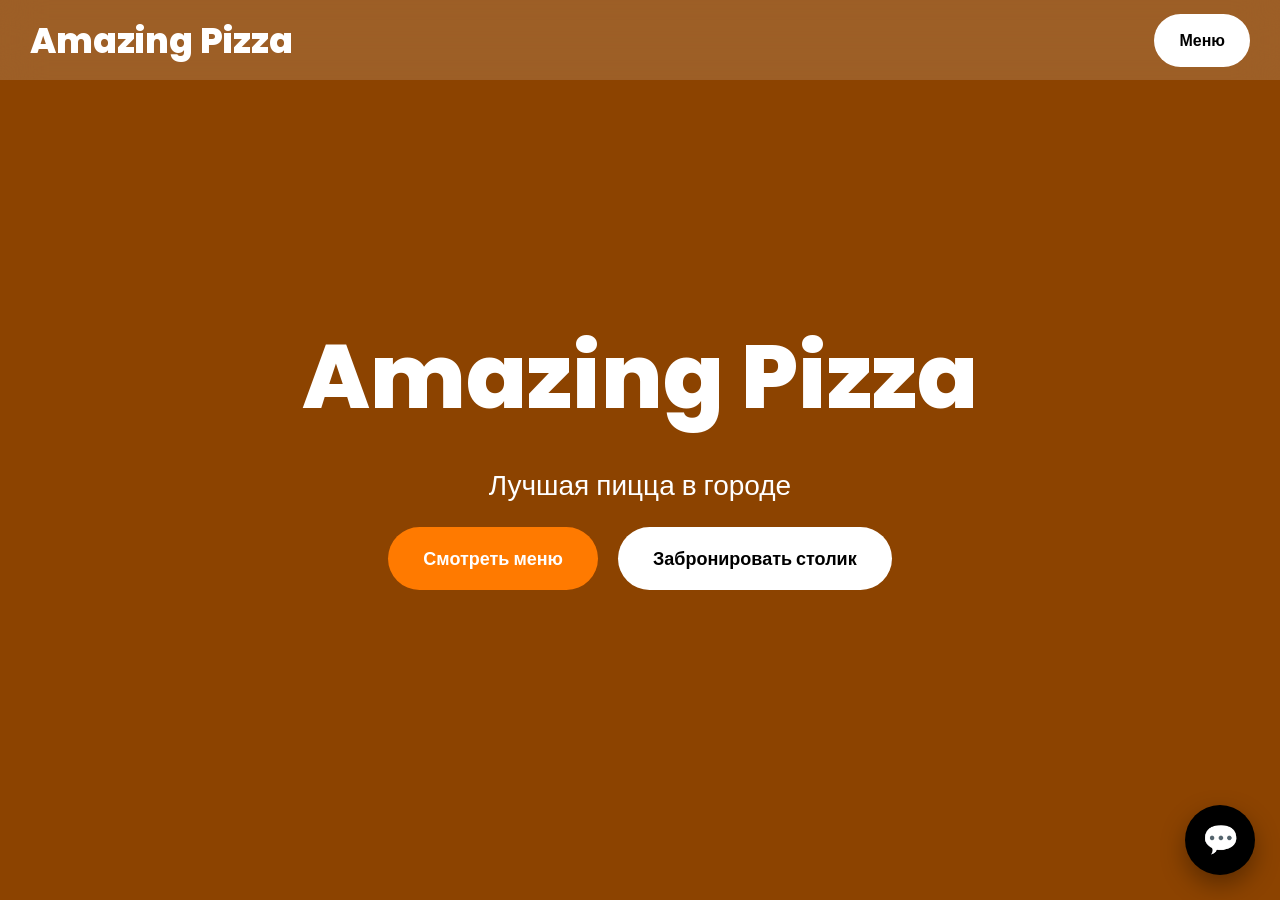
==== index.html @ a4b8d60e "почти готово" ====
<!DOCTYPE html>
<html lang="ru">
<head>
<meta charset="UTF-8">
<meta name="viewport" content="width=device-width, initial-scale=1.0">
<title>Amazing Pizza</title>

<link rel="stylesheet" href="style.css">

<link href="https://fonts.googleapis.com/css2?family=Poppins:wght@300;400;500;600;700;800&display=swap" rel="stylesheet">
</head>

<body>
<link rel="stylesheet" href="support.css">

<div id="support"></div>

<script>
fetch("support.html")
.then(r=>r.text())
.then(data=>{
document.getElementById("support").innerHTML=data;
});
</script>

<script src="support.js"></script>
<div class="navbar">

<div class="logo">
Amazing Pizza
</div>

<a href="menu.html" class="nav-btn">
Меню
</a>

</div>

<div class="hero">

<div class="overlay"></div>

<div class="hero-content">

<h1>
Amazing Pizza
</h1>

<p>
Лучшая пицца в городе
</p>

<div class="hero-buttons">

<a href="menu.html" class="hero-btn">
Смотреть меню
</a>

<button class="book-btn"
onclick="openModal()">

Забронировать столик

</button>

</div>

</div>

</div>

<!-- MODAL -->

<div class="modal" id="modal">

<div class="modal-box">

<h2>
Бронирование
</h2>

<div class="input-box">

<label>
Время
</label>

<input type="time">

</div>

<div class="input-box">

<label>
Столик
</label>

<select>

<option>Столик 1</option>
<option>Столик 2</option>
<option>Столик 3</option>
<option>Столик 4</option>
<option>Столик 5</option>
<option>Столик 6</option>
<option>Столик 7</option>
<option>Столик 8</option>
<option>Столик 9</option>
<option>Столик 10</option>
<option>Столик 11</option>
<option>Столик 12</option>

</select>

</div>

<div class="price">
500 грн
</div>

<div class="modal-buttons">

<button class="confirm-btn"
onclick="bookTable()">

Забронировать

</button>

<button class="cancel-btn"
onclick="closeModal()">

Отмена

</button>

</div>

</div>

</div>

<script src="main.js"></script>

</body>
</html>
---- style.css ----
*{
margin:0;
padding:0;
box-sizing:border-box;
font-family:'Poppins',sans-serif;
}

body{
background:#ff7a00;
overflow-x:hidden;
}

/* NAVBAR */

.navbar{
position:fixed;
top:0;
left:0;
width:100%;
height:80px;
padding:0 30px;
display:flex;
justify-content:space-between;
align-items:center;
background:rgba(255,255,255,0.15);
backdrop-filter:blur(20px);
z-index:999;
}

.logo{
font-size:35px;
font-weight:800;
color:white;
}

.nav-btn{
padding:14px 25px;
background:white;
color:black;
text-decoration:none;
border-radius:50px;
font-weight:700;
}

/* HERO */

.hero{
width:100%;
height:100vh;
background:url('https://images.unsplash.com/photo-1513104890138-7c749659a591');
background-size:cover;
background-position:center;
position:relative;
display:flex;
justify-content:center;
align-items:center;
}

.overlay{
position:absolute;
inset:0;
background:rgba(0,0,0,0.45);
}

.hero-content{
position:relative;
z-index:2;
text-align:center;
color:white;
}

.hero-content h1{
font-size:90px;
font-weight:800;
}

.hero-content p{
font-size:28px;
margin:20px 0;
}

.hero-buttons{
display:flex;
gap:20px;
justify-content:center;
flex-wrap:wrap;
}

.hero-btn,
.book-btn{
padding:18px 35px;
border:none;
border-radius:50px;
font-size:18px;
font-weight:700;
cursor:pointer;
text-decoration:none;
transition:0.3s;
}

.hero-btn{
background:#ff7a00;
color:white;
}

.book-btn{
background:white;
color:black;
}

.hero-btn:hover,
.book-btn:hover{
transform:translateY(-5px);
}

/* MODAL */

.modal{
position:fixed;
inset:0;
background:rgba(0,0,0,0.7);
display:none;
justify-content:center;
align-items:center;
padding:20px;
z-index:9999;
}

.modal-box{
background:white;
width:100%;
max-width:450px;
padding:35px;
border-radius:30px;
animation:show .3s ease;
}

@keyframes show{

from{
transform:scale(.7);
opacity:0;
}

to{
transform:scale(1);
opacity:1;
}

}

.modal-box h2{
font-size:35px;
margin-bottom:25px;
text-align:center;
color:#ff7a00;
}

.input-box{
margin-bottom:20px;
}

.input-box label{
display:block;
margin-bottom:10px;
font-weight:600;
}

.input-box input,
.input-box select{
width:100%;
padding:15px;
border-radius:15px;
border:2px solid #ddd;
font-size:17px;
outline:none;
}

.price{
font-size:40px;
font-weight:800;
text-align:center;
color:#ff7a00;
margin:25px 0;
}

.modal-buttons{
display:flex;
gap:15px;
}

.confirm-btn,
.cancel-btn{
flex:1;
padding:15px;
border:none;
border-radius:15px;
font-size:18px;
font-weight:700;
cursor:pointer;
}

.confirm-btn{
background:#ff7a00;
color:white;
}

.cancel-btn{
background:#ddd;
}

/* MOBILE */

@media(max-width:768px){

.hero-content h1{
font-size:50px;
}

.hero-content p{
font-size:20px;
}

.hero-buttons{
flex-direction:column;
align-items:center;
}

.modal-box{
padding:25px;
}

}
---- support.css ----
.chat-btn{

position:fixed;

right:25px;
bottom:25px;

width:70px;
height:70px;

border-radius:50%;

background:black;
color:white;

font-size:30px;

display:flex;
justify-content:center;
align-items:center;

cursor:pointer;

z-index:99999;

box-shadow:0 10px 25px rgba(0,0,0,.35);

transition:.25s;
}

.chat-btn:hover{

transform:scale(1.1);

}

.chat-box{

position:fixed;

right:25px;
bottom:110px;

width:340px;
height:500px;

background:white;

border-radius:25px;

display:none;
flex-direction:column;

overflow:hidden;

z-index:99999;

box-shadow:0 20px 50px rgba(0,0,0,.35);
}

.chat-header{

background:#ff7a00;

padding:18px;

display:flex;
justify-content:space-between;
align-items:center;

font-weight:700;

color:white;
}

.messages{

flex:1;

overflow-y:auto;

padding:15px;

display:flex;
flex-direction:column;

gap:10px;
}

.bot,
.user{

padding:12px;

border-radius:15px;

max-width:80%;
}

.bot{

background:#ececec;
align-self:flex-start;
}

.user{

background:#ff7a00;
color:white;

align-self:flex-end;
}

.chat-input{

display:flex;

border-top:1px solid #eee;
}

.chat-input input{

flex:1;

padding:15px;

border:none;

outline:none;
}

.chat-input button{

width:70px;

border:none;

background:#ff7a00;

color:white;

cursor:pointer;
}

/* ВАЖНО */
.card{

position:relative;

z-index:1;
}

.card:hover{

transform:scale(1.03);

z-index:2;
}
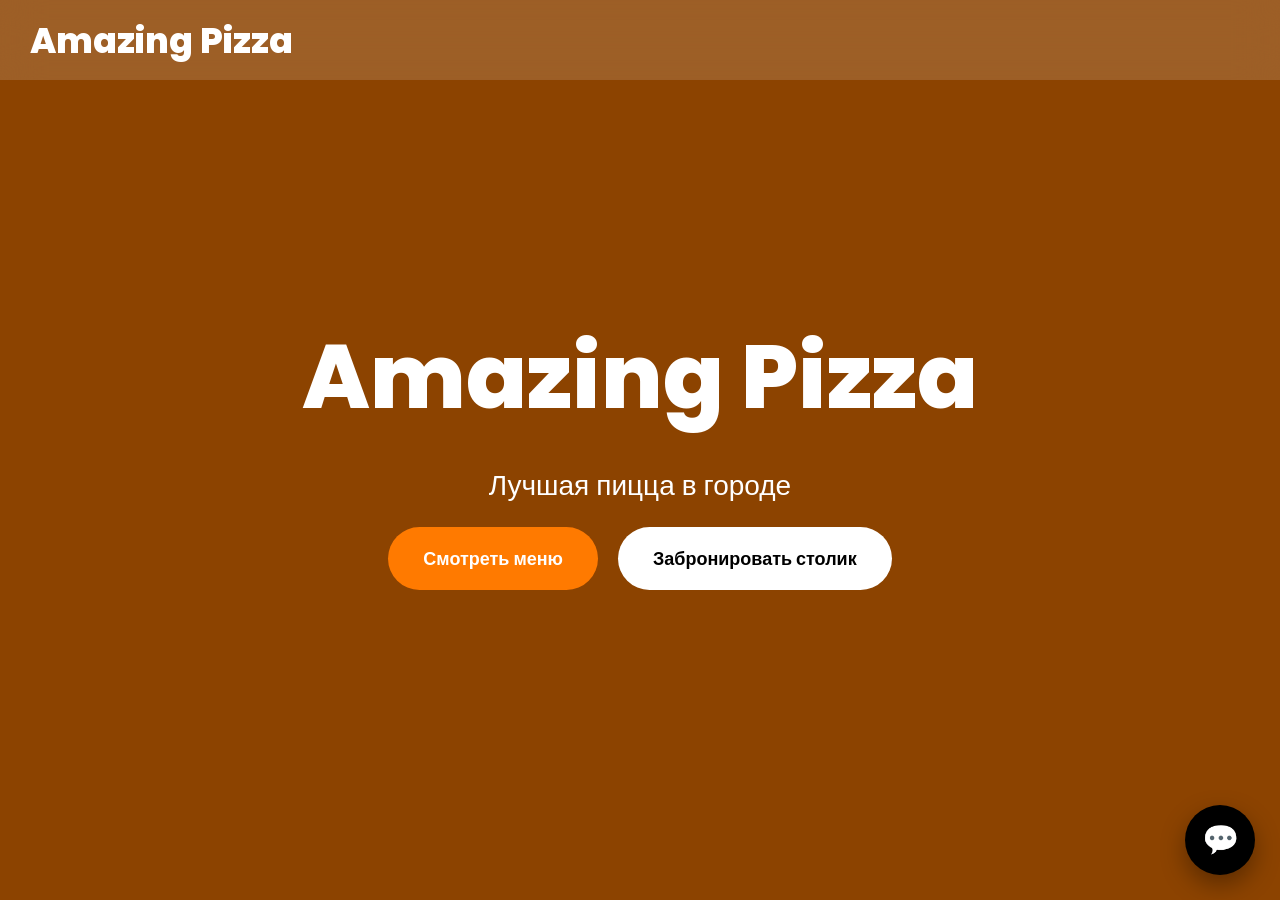
==== commit 30e4f6d6: "конец" ====
--- a/index.html
+++ b/index.html
@@ -30,9 +30,6 @@
 Amazing Pizza
 </div>
 
-<a href="menu.html" class="nav-btn">
-Меню
-</a>
 
 </div>
 
@@ -81,21 +78,24 @@
 
 <div class="input-box">
 
-<label>
-Время
-</label>
+<label>Время</label>
 
-<input type="time">
+<input
+type="time"
+min="10:00"
+max="16:00"
+step="3600"
+value="10:00"
+required
+>
 
 </div>
 
 <div class="input-box">
 
-<label>
-Столик
-</label>
+<label>Столик</label>
 
-<select>
+<select class="table-select">
 
 <option>Столик 1</option>
 <option>Столик 2</option>
--- a/style.css
+++ b/style.css
@@ -168,14 +168,22 @@
 
 .input-box input,
 .input-box select{
-width:100%;
+
+width:100%;
+
 padding:15px;
+
 border-radius:15px;
+
 border:2px solid #ddd;
+
 font-size:17px;
+
 outline:none;
-}
-
+
+background:white;
+
+}
 .price{
 font-size:40px;
 font-weight:800;
@@ -230,4 +238,19 @@
 padding:25px;
 }
 
+}
+.input-box input[type="time"]{
+
+width:100%;
+
+padding:15px;
+
+border-radius:15px;
+
+border:2px solid #ddd;
+
+font-size:17px;
+
+outline:none;
+
 }
